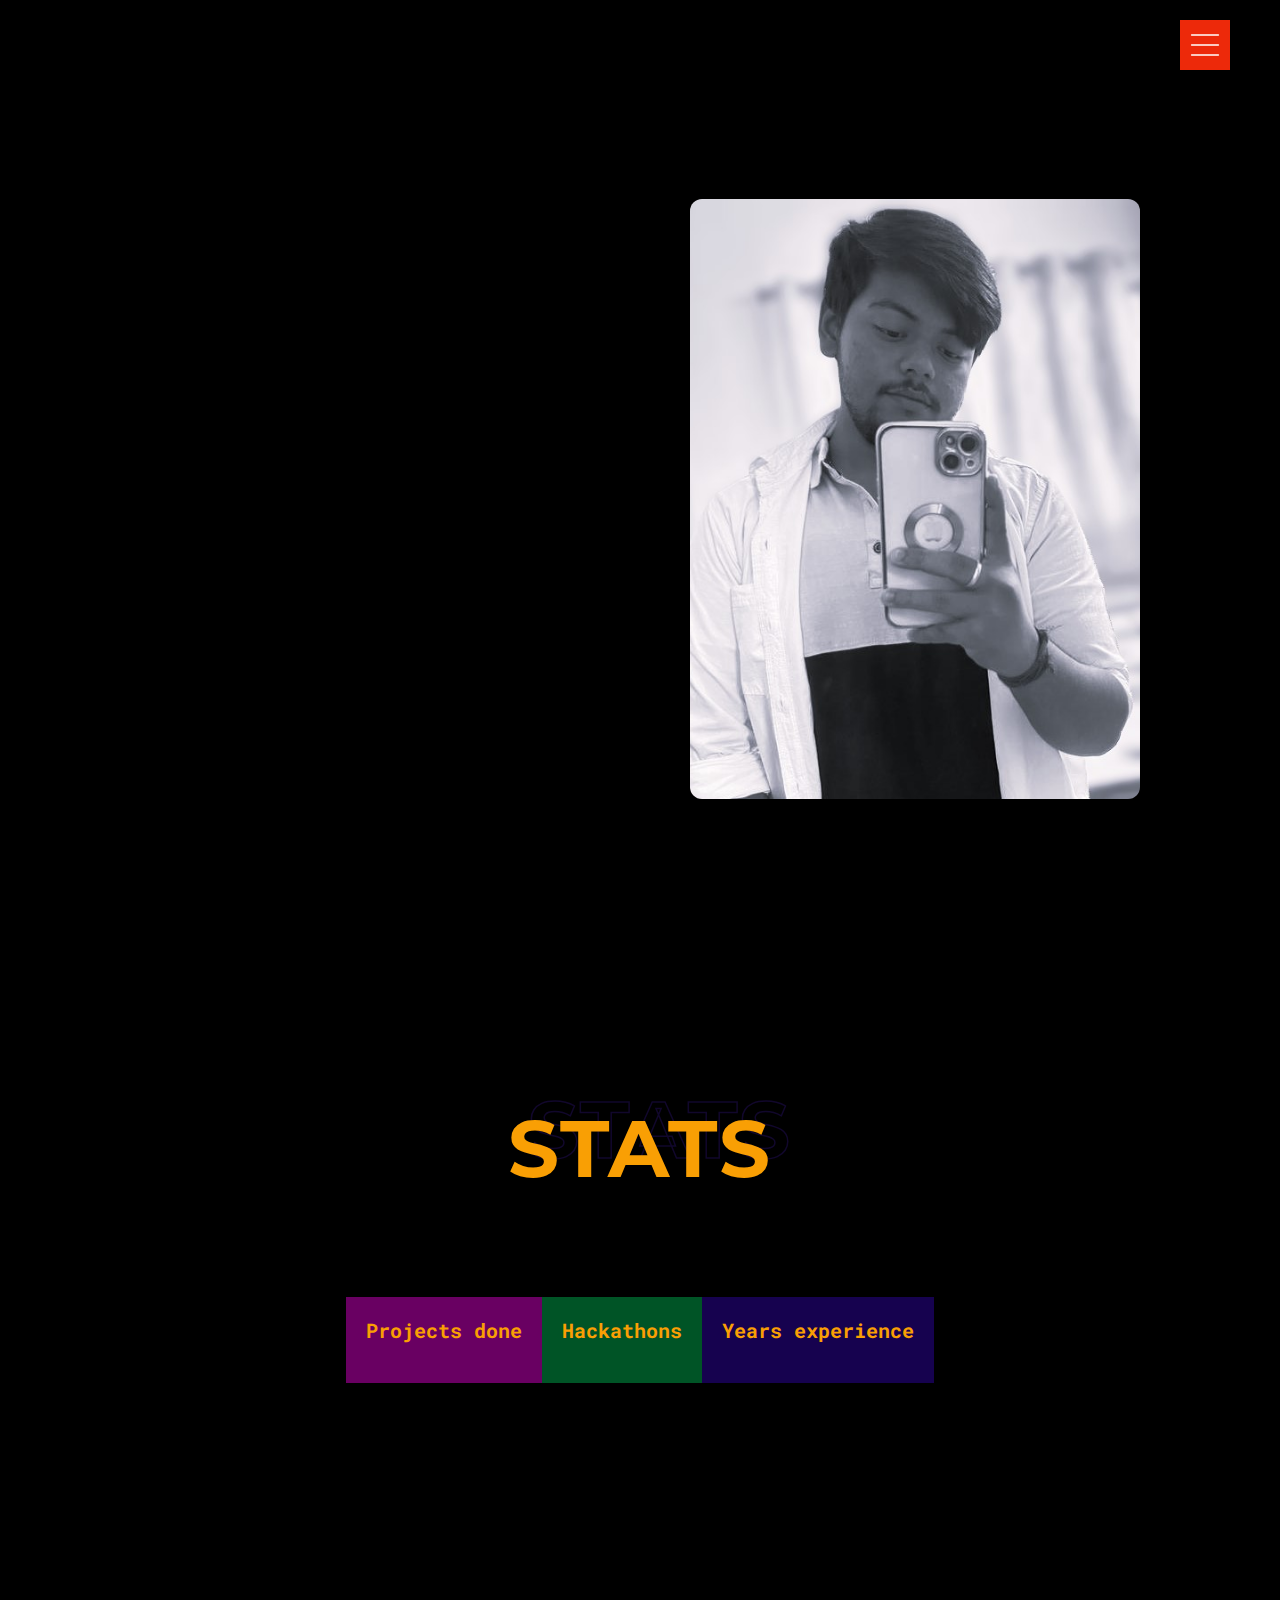
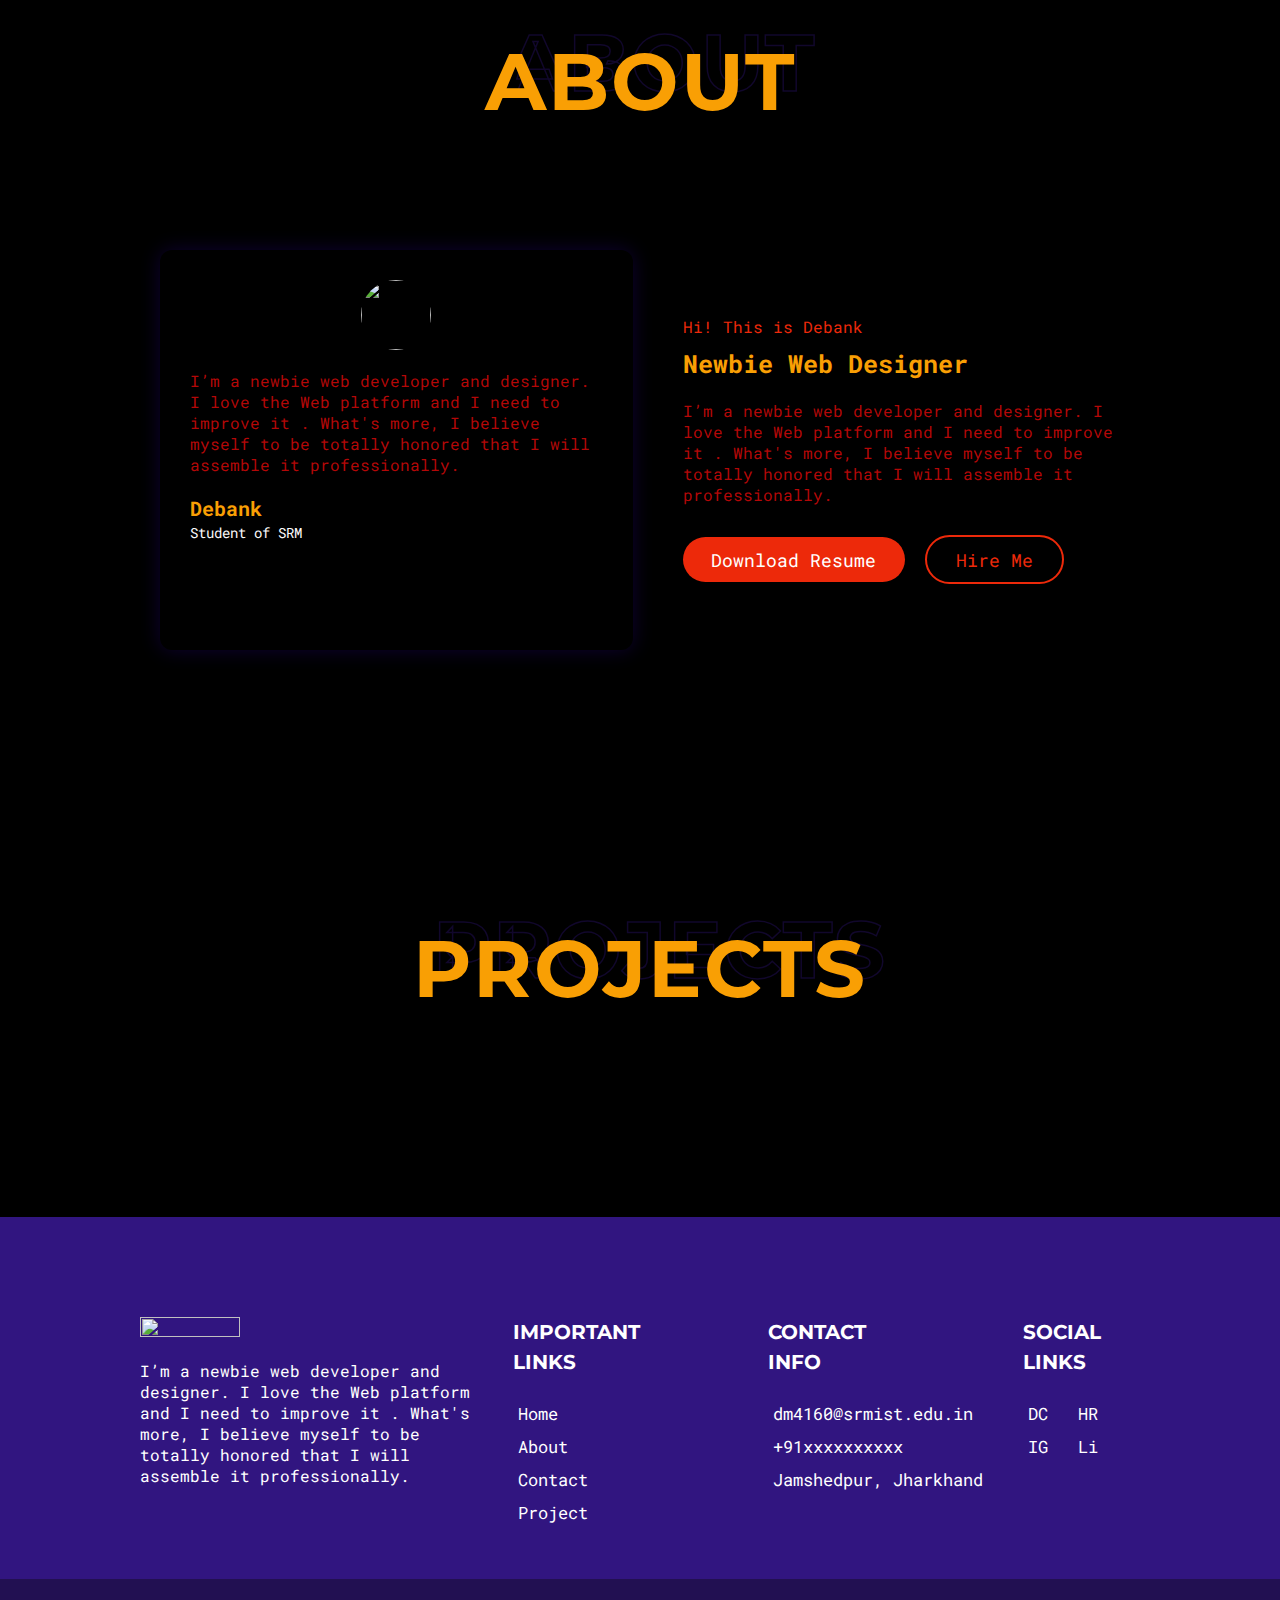
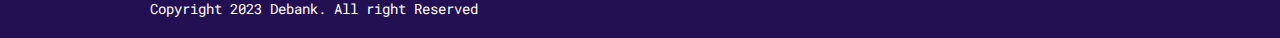
==== index.html @ 06749648 "first commit" ====
<!DOCTYPE html>
<html lang="en">

<head>
  <meta charset="UTF-8">
  <meta name="viewport" content="width=device-width, initial-scale=1.0">
  <title>MY Portfolio</title>
  <link rel="shortcut icon" href="C:\Users\PAUL\Desktop\Portfolio\1.jpg" type="image">
  <link rel="stylesheet" href="style.css">
</head>

<body>
  <!-- Scroll Top Button -->
  <div class="scroll-top">
    <svg xmlns="http://www.w3.org/2000/svg" fill="none" viewBox="0 0 24 24" stroke="currentColor">
      <path stroke-linecap="round" stroke-linejoin="round" stroke-width="2" d="M8 7l4-4m0 0l4 4m-4-4v18" />
    </svg>
  </div>
  <!-- Navigation -->
  <section id="navigation">
    <div class="nav-icon">
      <svg xmlns="http://www.w3.org/2000/svg" fill="none" viewBox="0 0 24 24" stroke="currentColor">
        <path stroke-linecap="round" stroke-linejoin="round" stroke-width="1" d="M4 6h16M4 12h16M4 18h16" />
      </svg>
    </div>
  </section>
  <div id="nav-content">
    <div class="close-btn">
      <svg xmlns="http://www.w3.org/2000/svg" fill="none" viewBox="0 0 24 24" stroke="currentColor">
        <path stroke-linecap="round" stroke-linejoin="round" stroke-width="2" d="M6 18L18 6M6 6l12 12" />
      </svg>
    </div>
    <div class="wrapper">
      <h2 class="section-heading">Menu</h2>
      <nav>
        <ul>
          <li><a data-text="Home" href="./index.html#hero">Home</a></li>
          <li><a data-text="About" href="./index.html#about">About</a></li>
          <li><a data-text="Projects" href="./index.html#projects">Projects</a></li>
          <li><a data-text="Contact" href="./contact.html">Contact</a></li>
        </ul>
      </nav>
    </div>
  </div>

  <!-- Hero section -->
  <section id="hero">
    <div class="container">
      <div class="left">
        <h2 class="heading">
          <div class="wrapper"><span>I</span></div>
          <div class="wrapper"><span>am</span></div>
          <div class="wrapper"><span>Debank</span></div>
        </h2>
        <div class="buttons">
          <a href="#projects" class="primary-btn">See My Works</a>
          <a href="#">
            <svg xmlns="http://www.w3.org/2000/svg" fill="none" viewBox="0 0 24 24" stroke="currentColor">
              <path stroke-linecap="round" stroke-linejoin="round" stroke-width="1"
                d="M14.752 11.168l-3.197-2.132A1 1 0 0010 9.87v4.263a1 1 0 001.555.832l3.197-2.132a1 1 0 000-1.664z" />
              <path stroke-linecap="round" stroke-linejoin="round" stroke-width="1"
                d="M21 12a9 9 0 11-18 0 9 9 0 0118 0z" />
            </svg>
          </a>
        </div>
      </div>
      <div class="right">
        <img src="profile.jpg" alt="debank">
      </div>
    </div>
  </section>

  

  <!-- stats Section -->
  <section id="stats">
    <div class="container">
      <h2 class="section-heading" data-outline="Stats">Stats</h2>
      <div class="all-items">
        <div class="item">
          <h2 class="number"></h2>
          <h3 class="stats-sub-heading">Projects done</h3>
          
        </div>
        <div class="item">
          <h2 class="number"></h2>
          <h3 class="stats-sub-heading">Hackathons</h3>
        
        </div>
        <div class="item">
          <h2 class="number"></h2>
          <h3 class="stats-sub-heading">Years experience</h3>
          
        </div>
      </div>
    </div>
  </section>
  <!-- END Stats Section -->



  <!-- About -->
  <section id="about">
    <div class="container">
      <h2 class="section-heading" data-outline="about">About</h2>
      <div class="wrapper">
        <div class="left">
          <div class="card">
            <div class="img">
              <img src="./image/profile.jpg" alt="">
            </div>
            <p class="card-desc">I’m a newbie web developer and designer. I love the Web platform
              and I need to improve it . What's more, I believe myself to be totally honored that I will assemble it professionally.</p>
            <h3 class="card-name">Debank</h3>
            <p class="card-sub-title">Student of SRM</p>
          </div>
        </div>
        <div class="right">
          <p class="subheading">Hi! This is Debank</p>
          <h2 class="slogan">Newbie Web Designer</h2>
          <p class="right-text">I’m a newbie web developer and designer. I love the Web platform
            and I need to improve it . What's more, I believe myself to be totally honored that I will assemble it professionally.
          </p>
          <div class="buttons">
            <a href="./resume.txt" class="primary-btn" download="">Download Resume</a>
            <a href="./contact.html" class="primary-btn outline">Hire Me</a>
          </div>
        </div>
      </div>
    </div>
  </section>

  <!-- projects -->
  <section id="projects">
    <div class="container">
      <h2 class="section-heading" data-outline="Projects">Projects</h2>      
  </section>

  <!-- Footer Section -->
  <section id="footer">
    <div class="container">
      <footer>
        <div class="col-1">
          <div class="logo"><a href="#">
              <img src="./image/light-logo.svg" alt="">
            </a></div>
          <p>I’m a newbie web developer and designer. I love the Web platform
            and I need to improve it . What's more, I believe myself to be totally honored that I will assemble it professionally. </p>
        </div>
        <div class="col-2">
          <h2 class="column-heading">Important<br>Links</h2>
          <ul>
            <li><a href="./index.html#home">Home</a></li>
            <li><a href="./index.html#about">About</a></li>
            <li><a href="./contact.html">Contact</a></li>
            <li><a href="./index.html#Project">Project</a></li>
      
          </ul>
        </div>
        <div class="col-3">
          <h2 class="column-heading">Contact<br>Info</h2>
          <ul>
            <li><a href="#">dm4160@srmist.edu.in</a></li>
            <li><a href="#">+91xxxxxxxxxx</a></li>
            <li><a href="#">Jamshedpur, Jharkhand</a></li>
          </ul>
        </div>
        <div class="col-4">
          <h2 class="column-heading">Social<br>Links</h2>
          <ul>
            <li><a href="#">DC</a></li>
            <li><a href="#">HR</a></li>
            <li><a href="#">IG</a></li>
            <li><a href="#">Li</a></li>
          </ul>
        </div>
      </footer>
    </div>
  </section>
  <section id="copyright">
    <div class="container">
      <p> Copyright 2023 Debank. All right Reserved</p>
    </div>
  </section>

  <script src="./app.js"></script>
</body>

</html>
---- style.css ----
@import url('https://fonts.googleapis.com/css2?family=Montserrat:wght@700;900&family=Roboto+Mono:wght@300;500&family=Poppins:wght@600&display=swap');

/* variables */
:root {
	--primary-color: #ed290a;
	--secondary-black: #faf9fa;
	--secondary-gray: #ce0909e1;
	--body-bg: #000000;
}

/* global styles */
* {
	padding: 0;
	margin: 0;
	box-sizing: border-box;
}
html {
    color: #f99f04;
	font-family: 'Roboto Mono';
	font-size: 10px;
	scroll-behavior: smooth;
}
body {
	background-color: var(--body-bg);
}
img {
	width: 100%;
	height: 100%;
}
a {
	color: rgb(255, 255, 255);
	text-decoration: none;
}

section {
	display: flex;
	align-items: center;
	justify-content: center;
}
.container {
	width: 90%;
	margin: 0 auto;
	max-width: 1000px;
}
p {
	font-size: 1.6rem;
	color: var(--secondary-black);
}
.section-heading {
	font-size: clamp(2rem, 10vw, 8rem);
	text-transform: uppercase;
	font-family: 'Montserrat';
	letter-spacing: 0.2rem;
	text-align: center;
	position: relative;
	margin-bottom: 10rem;
}
.section-heading::before {
	content: attr(data-outline);
	position: absolute;
	left: 2%;
	top: -20%;
	width: 100%;

	text-align: center;
	text-transform: uppercase;
	font-family: 'Montserrat';
	letter-spacing: 0.2rem;

	color: transparent;
	/* -webkit-text-stroke: 1.5px rgba(0, 0, 0, 0.103); */
	-webkit-text-stroke: 1.5px #5a24ed2f;
	z-index: -1;
}
.buttons {
	margin-top: 3rem;
	display: flex;
	align-items: center;
	justify-content: flex-start;
	gap: 2rem;
}
.primary-btn {
	display: inline-block;
	background-color: var(--primary-color);
	color: white;
	font-size: 1.8rem;
	padding: 0.6em 1.6em;
	border-radius: 50px;
}
.buttons .primary-btn.outline {
	background-color: transparent;
	border: 2px solid var(--primary-color);
	color: var(--primary-color);
}
.buttons svg {
	width: 50px;
	color: var(--primary-color);
}

/* scroll Top/Up Button */
.scroll-top {
	z-index: 100;
	height: 60px;
	width: 60px;
	background-color: rgb(234, 76, 8);
	position: fixed;
	bottom: 10px;
	right: 10px;
	cursor: pointer;
	border-radius: 6px;
	box-shadow: 0px 0px 20px rgba(251, 30, 1, 0.792);
	/* hover effect default */
	transform: scale(0.9);
	transition: 0.3s ease-in-out transform;
	/* for centering the icon */
	/* display: flex; */
	display: none;
	align-items: center;
	justify-content: center;
}
.scroll-top svg {
	width: 50%;
	color: black;
	pointer-events: none;
}

.scroll-top:hover {
	transform: scale(1);
}

/* Navigation Section */
#navigation {
	position: fixed;
	right: 50px;
	height: auto;
	top: 20px;
	z-index: 100;
}
#navigation .nav-icon {
	width: 50px;
	height: 50px;
	margin: 0 auto;
	margin-right: 0;
	cursor: pointer;
	background-color: var(--primary-color);
	display: flex;
	align-items: center;
	justify-content: center;
}
#navigation .nav-icon svg {
	width: 80%;
	color: white;
}
#nav-content {
	position: fixed;
	right: 0;
	width: 80%;
	max-width: 800px;
	height: 100%;
	z-index: 100;
	background-color: var(--secondary-black);
	color: white;
	display: flex;
	align-items: center;
	justify-content: center;
	overflow: hidden;
	transform: translateX(100%);
	transition: 0.3s ease transform;
}
#nav-content.show {
	transform: translateX(0);
	box-shadow: -6px 0px 29px 7px #000000a3;
}
#nav-content .section-heading {
    color: #000000;
	text-align: left;
}
#nav-content .section-heading::before {
    color: #1a1a1a7b;
	content: 'Menu';
	text-align: left;
	-webkit-text-stroke: 1.5px #afadadaa;
}
#nav-content .wrapper {
    
	width: 70%;
	position: relative;
}
#nav-content ul {
	list-style: none;
	text-align: left;
}
#nav-content ul li {
	margin-bottom: 2rem;
}
#nav-content ul li a {
	display: inline-block;
	width: 100%;
	color: rgb(230, 108, 21);
	font-size: 5rem;
	font-family: 'Montserrat';
	/* position: relative; */
}
#nav-content ul li a::after {
	content: attr(data-text);
	pointer-events: none;
	position: absolute;
	right: -150px;
	bottom: 30%;
	width: 100%;
	color: transparent;
	-webkit-text-stroke: 1.5px #df0b0b25;
	opacity: 0;
	transition: 0.3s ease;
	transition-property: opacity, transform;
	z-index: -1;
	text-align: center;
	transform: rotate(90deg) scale(3);
}
#nav-content ul li a:hover::after {
	opacity: 1;
	transform: scale(3) translateY(10px) rotate(90deg);
}
#nav-content .close-btn {
	position: absolute;
	left: 10px;
	top: 10px;
	color: white;
	width: 40px;
	height: 40px;
	background-color: var(--primary-color);
	display: flex;
	align-items: center;
	justify-content: center;
	border-radius: 50%;
	cursor: pointer;
	transition: 0.3s ease background-color;
}
#nav-content .close-btn:hover {
	background-color: crimson;
}
#nav-content .close-btn svg {
	width: 80%;
}
@media only screen and (max-width: 768px) {
	#navigation {
		right: 10px;
		top: 10px;
	}
	#nav-content nav ul li a::after {
		display: none;
	}
	#nav-content .section-heading {
		text-align: right;
		margin-bottom: 5rem;
	}
	#nav-content .section-heading::before {
		text-align: right;
	}
	#nav-content nav ul {
		text-align: right;
	}
	#nav-content nav ul li a {
		font-size: 2.5rem;
	}
	#nav-content .wrapper {
		width: 90%;
	}
}

/* Hero section Styles */
#hero {
	height: 100vh;
	width: 100%;
	padding-top: 10rem;
}
#hero .container {
	display: flex;
	align-items: center;
	justify-content: center;
}
#hero .container .left {
	flex: 6;
	/* padding-right: 3rem; */
}
#hero .container .right {
	flex: 8;
}

#hero .left .subheading {
	font-size: 1.8rem;
	font-weight: 500;
	text-transform: uppercase;
	color: var(--primary-color);
	animation: fade 0.3s ease-in forwards;
	animation-delay: 1.1s;
	opacity: 0;
}
#hero .left .heading {
	font-size: 6rem;
	font-family: 'Montserrat';
	font-weight: 900;
	/* max-width: 400px; */
	overflow: hidden;
}
#hero .left .heading .wrapper {
	/* position: relative; */
	display: inline-block;
	overflow: hidden;
	/* border: 1px solid red; */
}
#hero .left .heading .wrapper span {
	position: relative;
	bottom: -70px;
	animation: reveal 1s ease-in-out forwards;
}
@keyframes reveal {
	0% {
		bottom: -70px;
	}
	100% {
		bottom: 0px;
	}
}
@keyframes fade {
	0% {
		opacity: 0;
	}
	100% {
		opacity: 1;
	}
}
#hero .left .desc {
	margin-top: 2.5rem;
	max-width: 400px;
	animation: fade 0.3s ease-in forwards;
	animation-delay: 1.1s;
	opacity: 0;
}
#hero .left .buttons {
	animation: fade 0.3s ease-in forwards;
	animation-delay: 1.1s;
	opacity: 0;
}

#hero .right {
	text-align: right;
}
#hero .right img {
	width: 100%;
	max-width: 450px;
	height: 600px;
	object-fit: cover;
	object-position: 50% 30%;
	border-radius: 12px;
}

@media only screen and (max-width: 768px) {
	html {
		font-size: 9px;
	}
	#hero .container {
		flex-direction: column-reverse;
	}
	#hero .container .right {
		text-align: center;
		flex: 1;
		margin-bottom: 2rem;
	}
	#hero .container .left {
		text-align: center;
		padding-right: 0;
		flex: 1;
		height: fit-content;
	}
	#hero .left .buttons {
		justify-content: center;
	}
	#hero .left .heading {
		font-size: 4rem;
		margin: 0 auto;
	}
	#hero .container .left .desc {
		margin: 0 auto;
		margin-top: 2rem;
	}
	#hero .right img {
		width: 100%;
		height: 400px;
	}
}
@media only screen and (max-width: 950px) {
	#hero .container .right {
		flex: 6;
	}
}


/* Stats Section Style*/
#stats {
	padding: 20rem 0 10rem 0;
}

#stats .all-items {
	display: flex;
	align-items: stretch;
	justify-content: center;
}
#stats .all-items .item {
	padding: 2rem;
}
#stats .number {
	font-family: 'Poppins';
	font-size: 8rem;
}
#stats .stats-sub-heading {
	font-size: 2rem;
	margin-bottom: 2rem;
}

#stats .all-items .item:nth-child(1) {
	background-color: rgba(255, 0, 238, 0.411);
}
#stats .all-items .item:nth-child(2) {
	background-color: rgba(0, 255, 115, 0.329);
}
#stats .all-items .item:nth-child(3) {
	background-color: #4705fc50;
}
@media only screen and (max-width: 768px) {
	#stats .all-items {
		flex-direction: column;
	}
}

/* About section  */
#about {
	padding: 15rem 0;
}
#about .wrapper {
	display: flex;
	align-items: center;
	justify-content: center;
	gap: 30px;
}
#about .left {
	padding: 2rem;
	text-align: ;
}
#about .left .card {
	box-shadow: 0px 0px 20px #4705fc33;
	padding: 3rem;
	border-radius: 12px;
	min-height: 400px;
}
#about .left .card .img {
	width: 70px;
	height: 70px;
	margin: 0 auto;
	border-radius: 50%;
	overflow: hidden;
	margin-bottom: 2rem;
}
#about .left .card .img img {
	object-fit: cover;
}
#about .left .card .card-desc {
	color: var(--secondary-gray);
	margin-bottom: 2rem;
}
#about .left .card .card-name {
	font-size: 2rem;
	margin-bottom: 0.2rem;
}
#about .left .card .card-sub-title {
	font-size: 1.4rem;
}
#about .subheading {
	color: var(--primary-color);
	margin-bottom: 1rem;
}
#about .right .slogan {
	font-size: 2.5rem;
	margin-bottom: 2rem;
}
#about .right .right-text {
	color: var(--secondary-gray);
}
@media only screen and (max-width: 768px) {
	#about .wrapper {
		flex-direction: column-reverse;
		text-align: center;
	}
	#about .right .buttons {
		flex-direction: column;
	}
	#about .right .buttons a {
		width: 100%;
		text-align: center;
	}
}

/* Projects Section */
#projects {
	padding: 10rem 0;
}


/* Contact Section */
#contact {
	padding: 10rem 0;
}
#contact .wrapper {
	display: flex;
	align-items: flex-start;
	justify-content: center;
	gap: 5rem;
}
#contact .wrapper .left {
	flex: 1;
}
#contact .wrapper .right {
	flex: 1;
}
#contact .left .contact-heading {
	font-family: 'Montserrat';
	font-size: 3rem;
	margin-bottom: 1rem;
}
#contact .left .contact-desc {
	color: var(--secondary-gray);
	margin-bottom: 4rem;
}
#contact .left .contact-info {
	margin-bottom: 5rem;
}
#contact .left .contact-info ul {
	list-style: none;
}
#contact .left .contact-info ul li {
	border-radius: 12px;
	overflow: hidden;
}
#contact .left .contact-info ul li a {
	display: flex;
	align-items: center;
	justify-content: flex-start;
	gap: 1rem;
	font-size: 2rem;
	padding: 1.5rem;
}

#contact .left .contact-info ul li:hover {
	background-color: var(--primary-color);
}
#contact .left .contact-info ul li:hover .icon {
	color: white;
}
#contact .left .contact-info ul li:hover .text {
	color: white;
}
#contact .left .contact-info ul li a .icon {
	width: 25px;
	color: var(--primary-color);
}
#contact .left .contact-info ul li a .text {
	color: var(--secondary-gray);
}
#contact .left .social-info ul {
	display: flex;
	list-style: none;
	font-size: 2rem;
	gap: 2rem;
}
#contact .left .social-info ul li a {
	color: var(--primary-color);
}
#contact .right .form-wrapper {
	background-color: var(--primary-color);
	max-width: 500px;
	margin: 0 auto;
	padding: 5rem;
	border-radius: 12px;
	color: white;
}
#contact .right .form-group {
	margin-bottom: 1rem;
}
#contact .right .form-group label {
	margin-bottom: 0.5rem;
	display: inline-block;
	font-size: 1.8rem;
}
#contact .right .form-group .input-wrapper {
	background-color: white;
	color: black;
	width: 100%;
	display: flex;
	align-items: center;
	justify-content: flex-start;
	height: 40px;
	border-radius: 4px;
	overflow: hidden;
}
#contact .right .form-group .input-wrapper .icon {
	font-size: 2rem;
	height: 100%;
	width: 50px;
	background-color: rgb(218, 218, 218);
	display: flex;
	align-items: center;
	justify-content: center;
}
#contact .right .form-group .input-wrapper input {
	padding: 1rem;
	height: 100%;
	width: 100%;
	outline: none;
	border: none;
	font-size: 2rem;
}
#contact .right .form-group textarea {
	width: 100%;
	height: 250px;
	resize: vertical;
	font-size: 2rem;
	padding: 1rem;
	outline: none;
	border-radius: 4px;
}
#contact .right .form-wrapper button {
	display: inline-block;
	width: 150px;
	font-size: 2rem;
	text-transform: uppercase;
	height: auto;
	padding: 1rem 0;
	font-family: 'Roboto Mono';
	letter-spacing: 0.3rem;
	border-radius: 8px;
	outline: none;
	border: none;
	cursor: pointer;
}
@media only screen and (max-width: 768px) {
	#contact .wrapper {
		flex-direction: column-reverse;
		justify-content: center;
		align-items: center;
	}
	#contact .right {
		width: 100%;
	}
	#contact .right .form-wrapper {
		padding: 3rem;
		width: 100%;
		max-width: 100%;
	}
}

/* Footer Section */
#footer {
	background-color: #311580;
	color: white;
	padding: 10rem 0 5rem 0;
}
#footer footer {
	display: flex;
	align-items: flex-start;
	justify-content: flex-start;
	gap: 2rem;
}
#footer footer .col-1 {
	flex: 3;
}
#footer footer .col-2,
#footer footer .col-3,
#footer footer .col-4 {
	flex: 2;
}
#footer footer .col-4 {
	flex: 1;
}

#footer footer .col-1 .logo img {
	max-width: 100px;
	margin-bottom: 2rem;
}
#footer footer .col-1 p {
	color: white;
}

#footer footer .column-heading {
	font-family: 'Montserrat';
	font-size: 2rem;
	margin-bottom: 2rem;
	text-transform: uppercase;
	line-height: 1.5em;
}
#footer footer ul {
	list-style: none;
}
#footer footer ul li {
	border-radius: 4px;
}
#footer footer ul li:hover {
	background-color: white;
}
#footer footer ul li:hover a {
	color: var(--primary-color);
}
#footer footer ul li a {
	display: inline-block;
	width: 100%;
	color: white;
	font-size: 1.7rem;
	padding: 0.5rem;
}
#footer footer .col-4 ul {
	display: flex;
	flex-wrap: wrap;
}
#footer footer .col-4 ul li a {
	min-width: 50px;
}
@media only screen and (max-width: 768px) {
	#footer footer {
		flex-direction: column;
		justify-content: center;
		text-align: center;
	}
	#footer footer .col-1,
	#footer footer .col-2,
	#footer footer .col-3,
	#footer footer .col-4 {
		width: 100%;
		margin-bottom: 3rem;
	}
	#footer footer .col-4 ul {
		width: fit-content;
		margin: 0 auto;
	}
}

/* copyright Section */
#copyright {
	padding: 1rem 0;
	background-color: #221052;
}
#copyright p {
	color: white;
	margin: 1rem;
	font-size: 1.4rem;
}
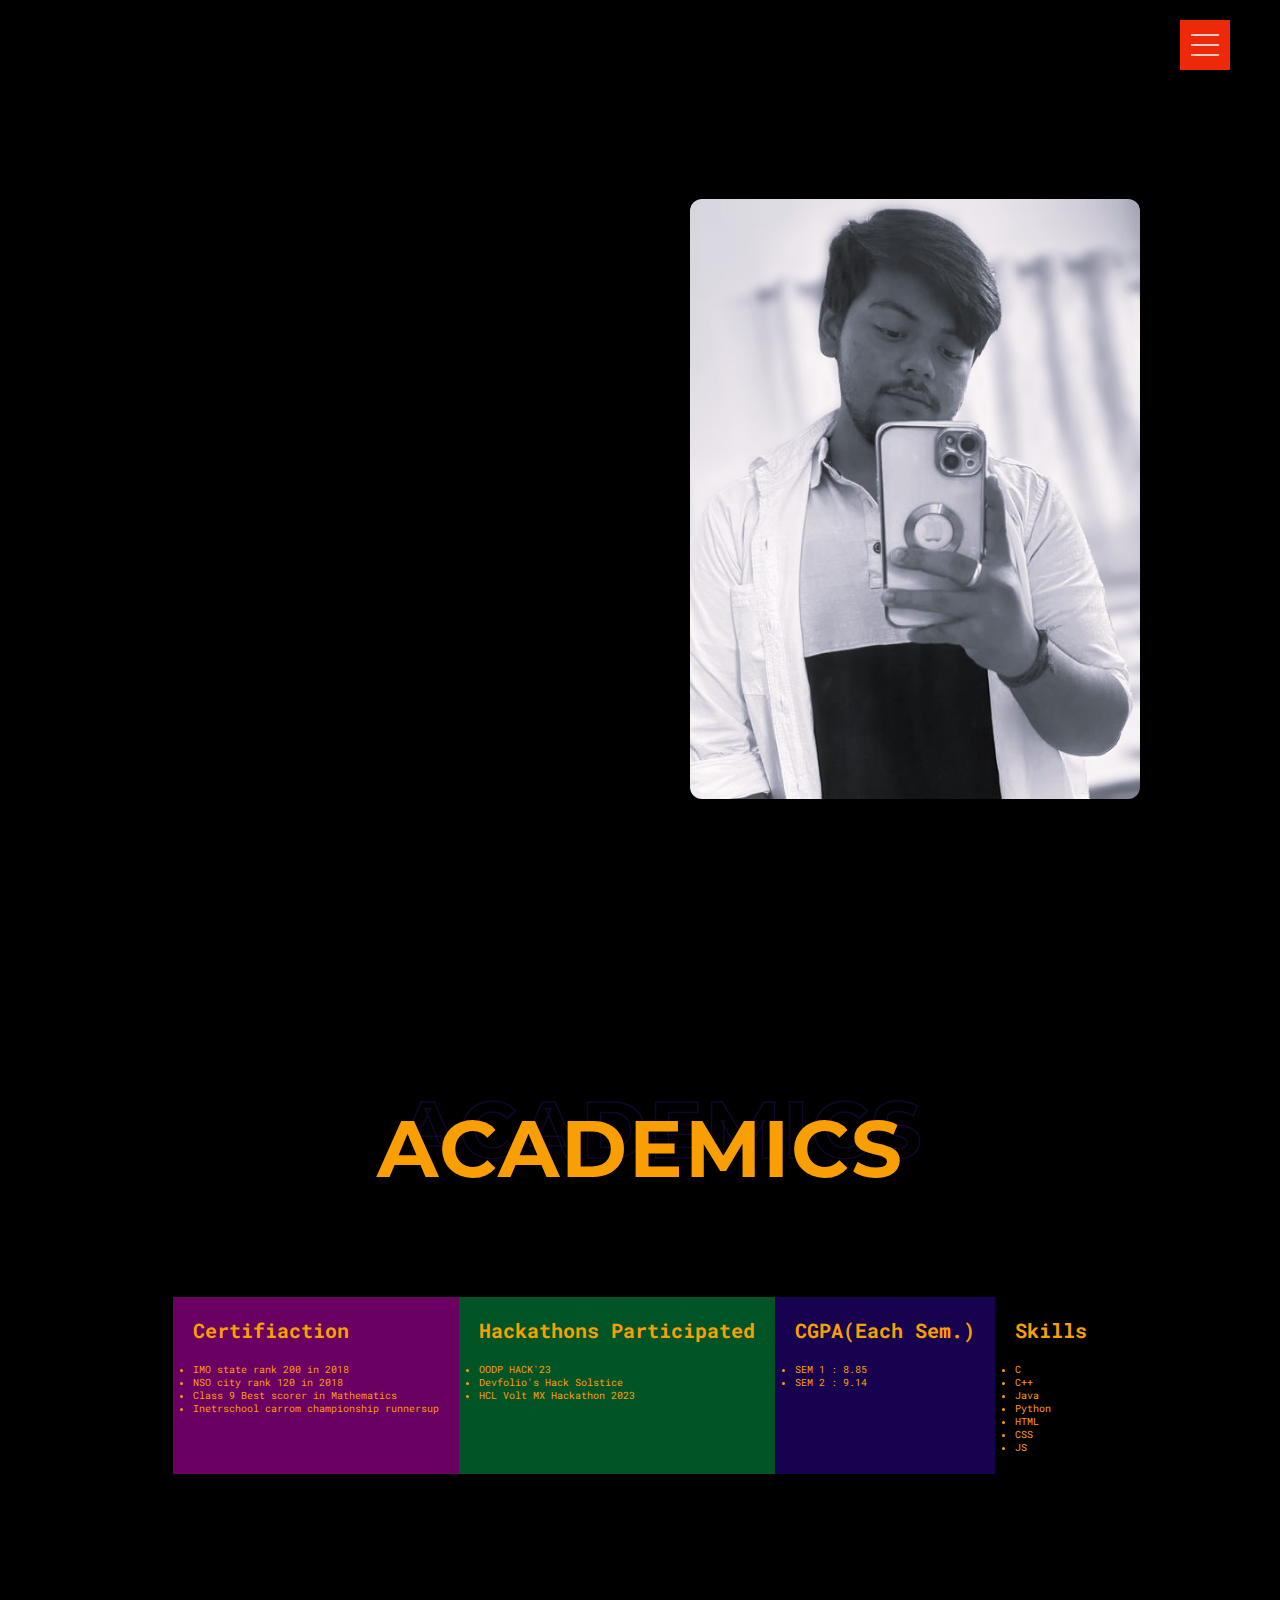
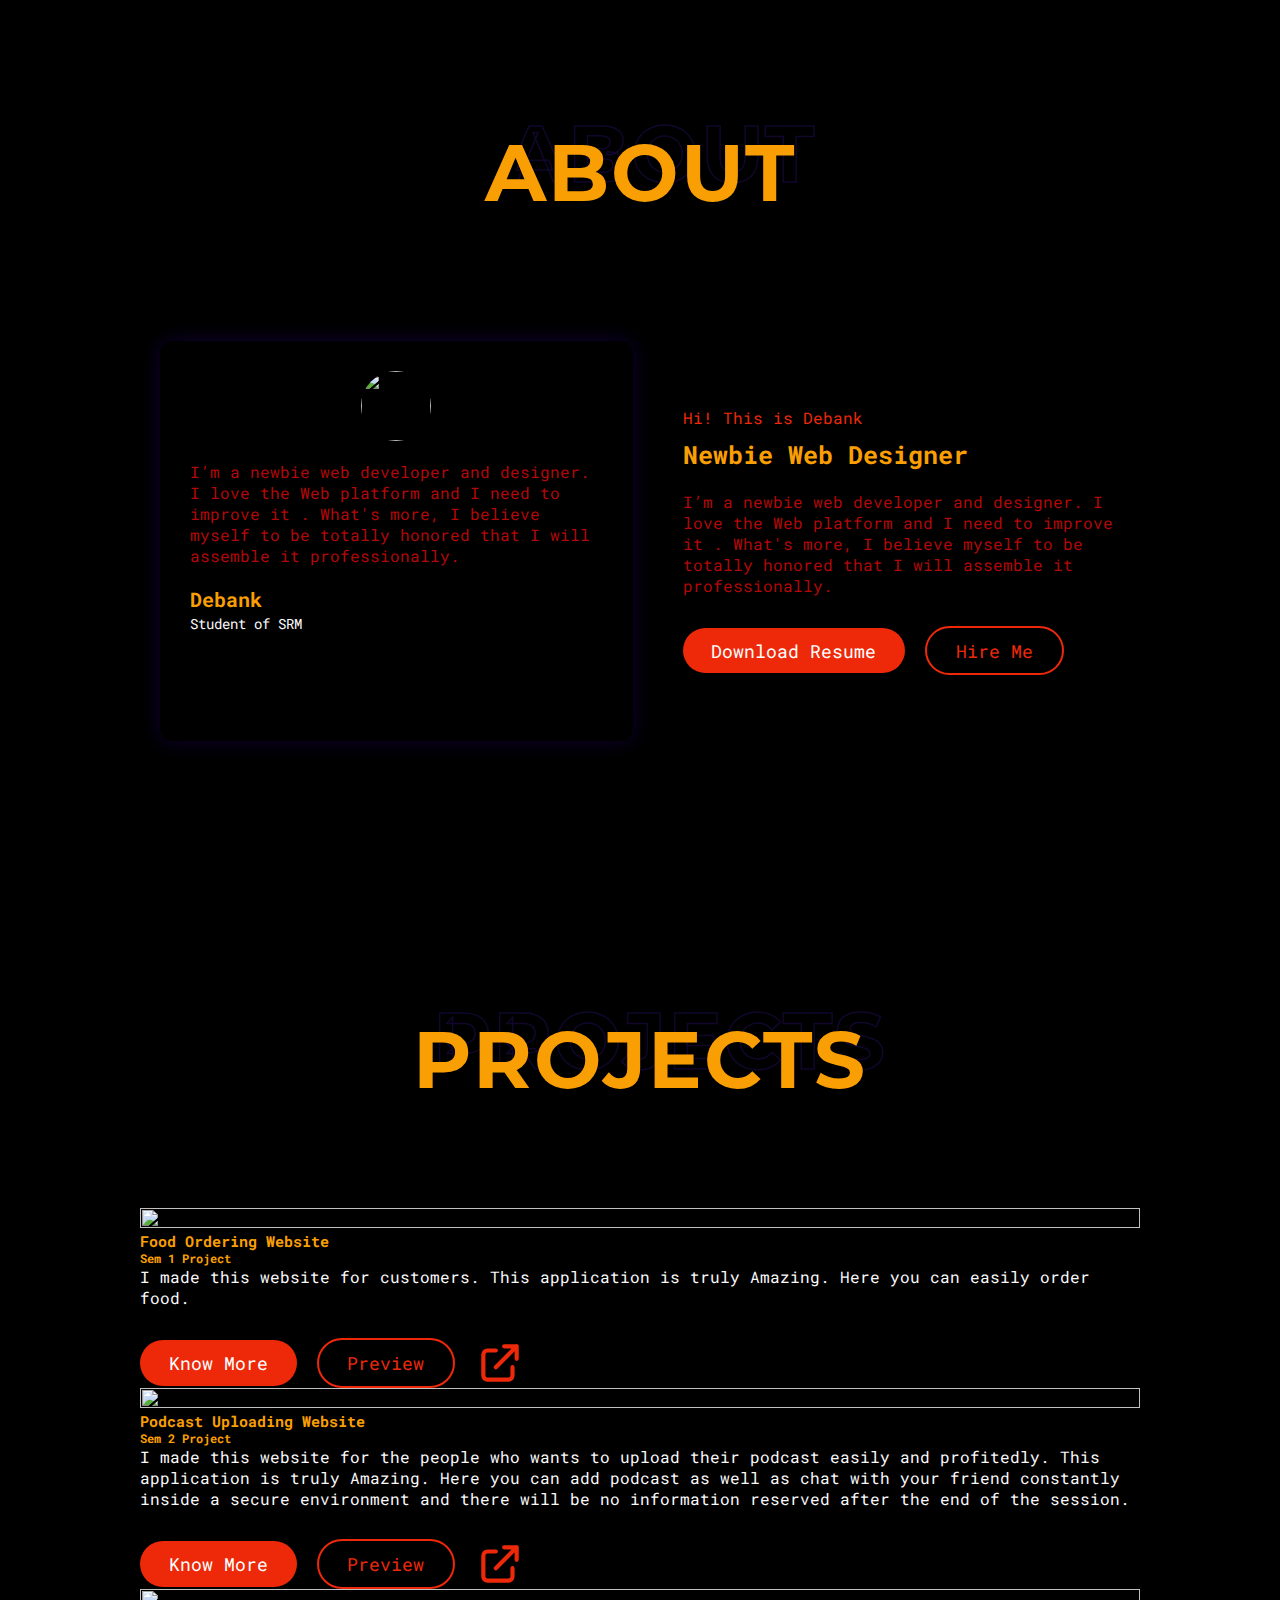
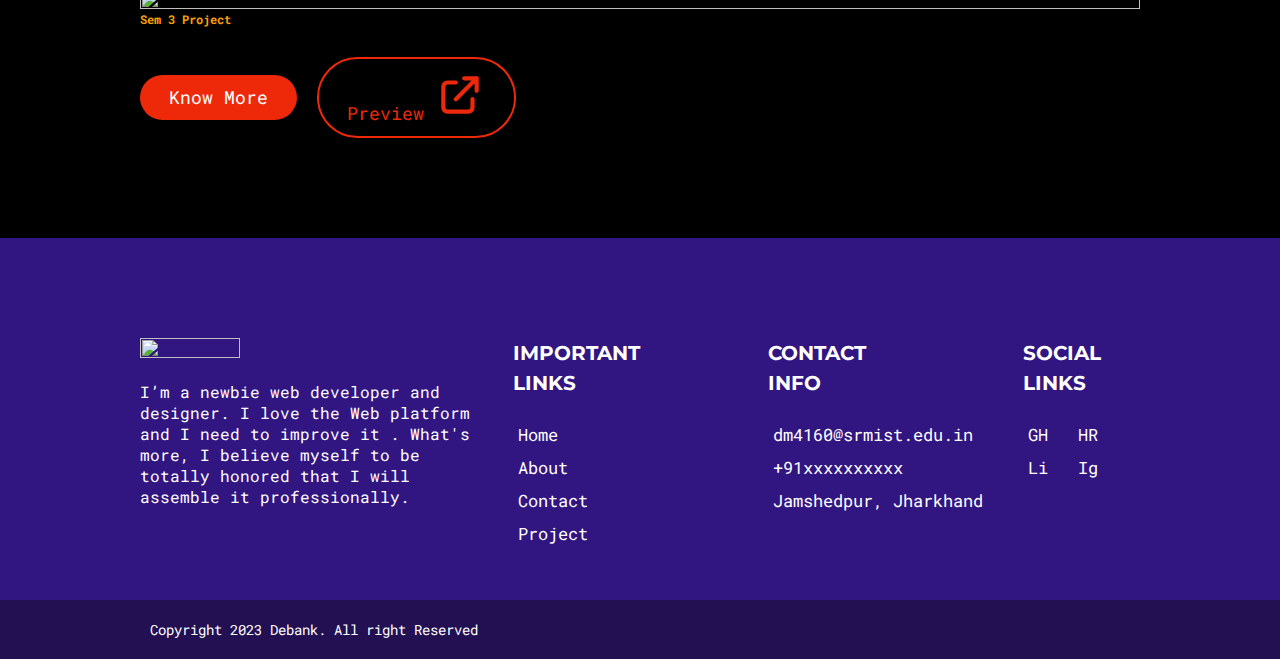
==== commit bb9edf5b: "index.html" ====
--- a/index.html
+++ b/index.html
@@ -38,6 +38,7 @@
           <li><a data-text="About" href="./index.html#about">About</a></li>
           <li><a data-text="Projects" href="./index.html#projects">Projects</a></li>
           <li><a data-text="Contact" href="./contact.html">Contact</a></li>
+          
         </ul>
       </nav>
     </div>
@@ -72,24 +73,53 @@
 
   
 
-  <!-- stats Section -->
+  <!-- Academics   Section -->
   <section id="stats">
     <div class="container">
-      <h2 class="section-heading" data-outline="Stats">Stats</h2>
+      <h2 class="section-heading" data-outline="Academics">Academics</h2>
       <div class="all-items">
         <div class="item">
-          <h2 class="number"></h2>
-          <h3 class="stats-sub-heading">Projects done</h3>
-          
-        </div>
-        <div class="item">
-          <h2 class="number"></h2>
-          <h3 class="stats-sub-heading">Hackathons</h3>
-        
-        </div>
-        <div class="item">
-          <h2 class="number"></h2>
-          <h3 class="stats-sub-heading">Years experience</h3>
+          
+          <h3 class="stats-sub-heading">Certifiaction</h3>
+          <ul>
+            <li>IMO state rank 200 in 2018</li>
+            <li>NSO city rank 120 in 2018</li>
+            <li>Class 9 Best scorer in Mathematics</li>
+            <li>Inetrschool carrom championship runnersup</li>
+          </ul>
+          
+        </div>
+        <div class="item">
+          
+          <h3 class="stats-sub-heading">Hackathons
+             Participated</h3>
+             <ul>
+             <li>OODP HACK'23</li>
+             <li>Devfolio's Hack Solstice</li>
+             <li>HCL Volt MX Hackathon 2023</li>
+            </ul>
+        </div>
+        <div class="item">
+          
+          <h3 class="stats-sub-heading">CGPA(Each Sem.)</h3>
+          <ul>
+            <li>SEM 1 : 8.85</li>
+            <li>SEM 2 : 9.14</li>
+           </ul>
+          
+        </div>
+        <div class="item">
+          
+          <h3 class="stats-sub-heading">Skills</h3>
+          <ul>
+            <li>C</li>
+            <li>C++</li>
+            <li>Java</li>
+            <li>Python</li>
+            <li>HTML</li>
+            <li>CSS</li>
+            <li>JS</li>
+           </ul>
           
         </div>
       </div>
@@ -107,10 +137,11 @@
         <div class="left">
           <div class="card">
             <div class="img">
-              <img src="./image/profile.jpg" alt="">
+              <img src="profile2.jpg" alt="">
             </div>
             <p class="card-desc">I’m a newbie web developer and designer. I love the Web platform
-              and I need to improve it . What's more, I believe myself to be totally honored that I will assemble it professionally.</p>
+              and I need to improve it . What's more, I believe myself to be totally honored that I will assemble it professionally.
+            </p>
             <h3 class="card-name">Debank</h3>
             <p class="card-sub-title">Student of SRM</p>
           </div>
@@ -119,7 +150,7 @@
           <p class="subheading">Hi! This is Debank</p>
           <h2 class="slogan">Newbie Web Designer</h2>
           <p class="right-text">I’m a newbie web developer and designer. I love the Web platform
-            and I need to improve it . What's more, I believe myself to be totally honored that I will assemble it professionally.
+            and I need to improve it . What's more, I believe myself to be totally honored that I will assemble it professionally.   
           </p>
           <div class="buttons">
             <a href="./resume.txt" class="primary-btn" download="">Download Resume</a>
@@ -133,7 +164,81 @@
   <!-- projects -->
   <section id="projects">
     <div class="container">
-      <h2 class="section-heading" data-outline="Projects">Projects</h2>      
+      <h2 class="section-heading" data-outline="Projects">Projects</h2>
+      <div class="all-items">
+        <div class="item">
+          <div class="left">
+            <div class="img">
+              <img src="2.png" alt="">
+            </div>
+          </div>
+          <div class="right">
+            <h2 class="project-title">Food Ordering Website</h2>
+            <h3 class="project-sub-title">Sem 1 Project</h3>
+            <p class="project-desc">I made this website for customers. This application is truly Amazing. Here
+              you can easily order food. 
+              </p>
+            <div class="buttons">
+              <a href="#" class="primary-btn">Know More</a>
+              <a href="https://github.com/dbmandal/FoodOrdering.git" class="primary-btn outline external-link"> <span>Preview</span></a>
+                <svg xmlns="http://www.w3.org/2000/svg" fill="none" viewBox="0 0 24 24" stroke="currentColor">
+                  <path stroke-linecap="round" stroke-linejoin="round" stroke-width="2"
+                    d="M10 6H6a2 2 0 00-2 2v10a2 2 0 002 2h10a2 2 0 002-2v-4M14 4h6m0 0v6m0-6L10 14" />
+                </svg>
+              
+            </div>
+
+          </div>
+        </div>
+        <div class="item">
+          <div class="left">
+            <div class="img">
+              <img src="1.png" alt="">
+            </div>
+          </div>
+          <div class="right">
+            <h2 class="project-title">Podcast Uploading Website
+            </h2>
+            <h3 class="project-sub-title">Sem 2 Project
+            </h3>
+            <p class="project-desc">I made this website for the people who wants to upload their podcast easily and profitedly. This application is truly Amazing. Here
+              you can add podcast as well as chat with your friend
+              constantly inside a secure environment and there will be no information reserved after the end of the
+              session.</p>
+            <div class="buttons">
+              <a href="#" class="primary-btn">Know More</a>
+              <a href="https://github.com/dbmandal/Podcast-Uploading-site.git"  class="primary-btn outline external-link"> <span>Preview</span></a>
+                <svg xmlns="http://www.w3.org/2000/svg" fill="none" viewBox="0 0 24 24" stroke="currentColor">
+                  <path stroke-linecap="round" stroke-linejoin="round" stroke-width="2"
+                    d="M10 6H6a2 2 0 00-2 2v10a2 2 0 002 2h10a2 2 0 002-2v-4M14 4h6m0 0v6m0-6L10 14" />
+                </svg>
+              
+            </div>
+          </div>
+        </div>
+        <div class="item">
+          <div class="left">
+            <div class="img">
+              <img src="3.jpeg" alt="">
+            </div>
+          </div>
+          <div class="right">
+            <h2 class="project-title"></h2>
+            <h3 class="project-sub-title">Sem 3 Project</h3>
+            <p class="project-desc"></p>
+            <div class="buttons">
+              <a href="#" class="primary-btn">Know More</a>
+              <a href="#"  class="primary-btn outline external-link"> <span>Preview</span>
+                <svg xmlns="http://www.w3.org/2000/svg" fill="none" viewBox="0 0 24 24" stroke="currentColor">
+                  <path stroke-linecap="round" stroke-linejoin="round" stroke-width="2"
+                    d="M10 6H6a2 2 0 00-2 2v10a2 2 0 002 2h10a2 2 0 002-2v-4M14 4h6m0 0v6m0-6L10 14" />
+                </svg>
+              </a>
+            </div>
+          </div>
+        </div>
+      </div>
+    </div>
   </section>
 
   <!-- Footer Section -->
@@ -142,7 +247,7 @@
       <footer>
         <div class="col-1">
           <div class="logo"><a href="#">
-              <img src="./image/light-logo.svg" alt="">
+              <img src="profile3.jpeg" alt="">
             </a></div>
           <p>I’m a newbie web developer and designer. I love the Web platform
             and I need to improve it . What's more, I believe myself to be totally honored that I will assemble it professionally. </p>
@@ -168,10 +273,10 @@
         <div class="col-4">
           <h2 class="column-heading">Social<br>Links</h2>
           <ul>
-            <li><a href="#">DC</a></li>
-            <li><a href="#">HR</a></li>
-            <li><a href="#">IG</a></li>
-            <li><a href="#">Li</a></li>
+            <li><a href="#" onclick="window.location.href = 'https://github.com/dbmandal';">GH</a></li>
+            <li><a href="#" onclick="window.location.href = 'https://www.hackerrank.com/profile/dm4160';">HR</a></li>
+            <li><a href="#" onclick="window.location.href = 'https://www.linkedin.com/in/debank-mandal-9007a326b?utm_source=share&utm_campaign=share_via&utm_content=profile&utm_medium=android_app';"">Li</a></li>
+            <li><a href="#">Ig</a></li>
           </ul>
         </div>
       </footer>
@@ -186,4 +291,4 @@
   <script src="./app.js"></script>
 </body>
 
-</html>+</html>
